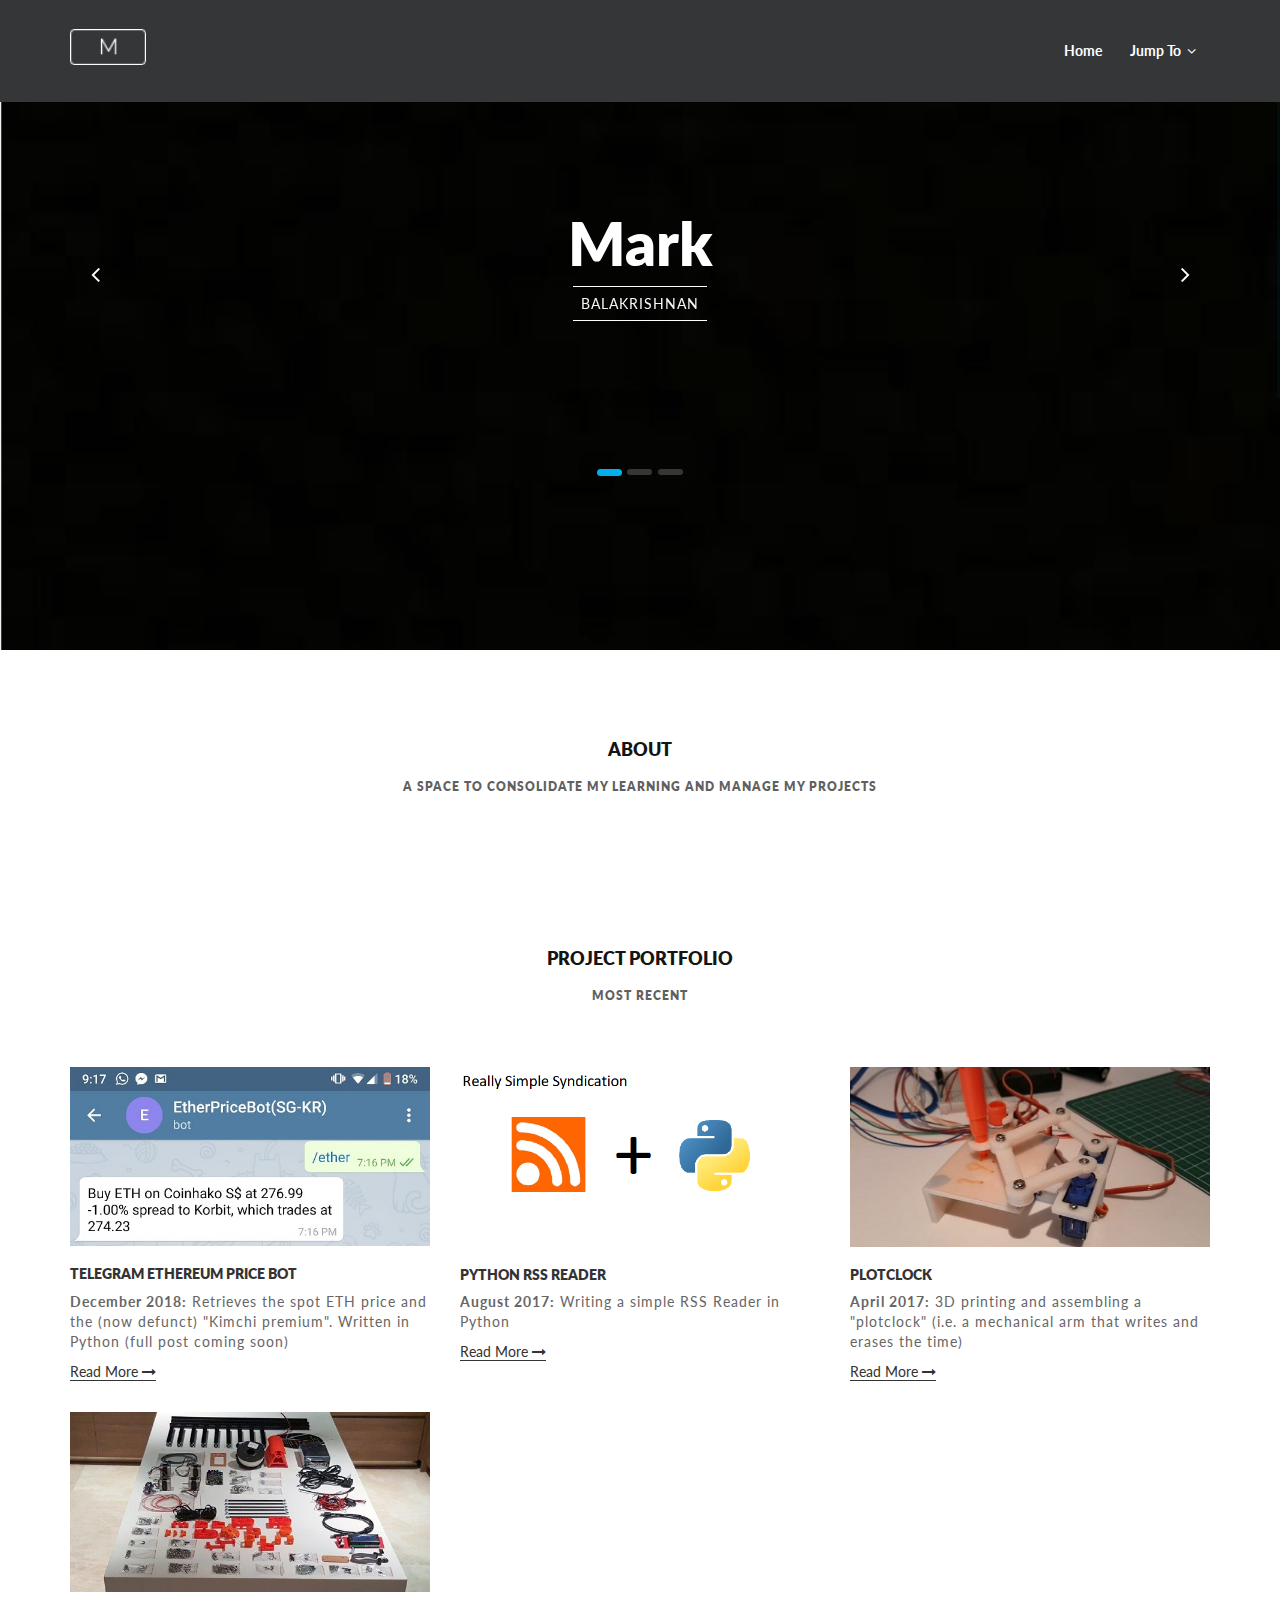
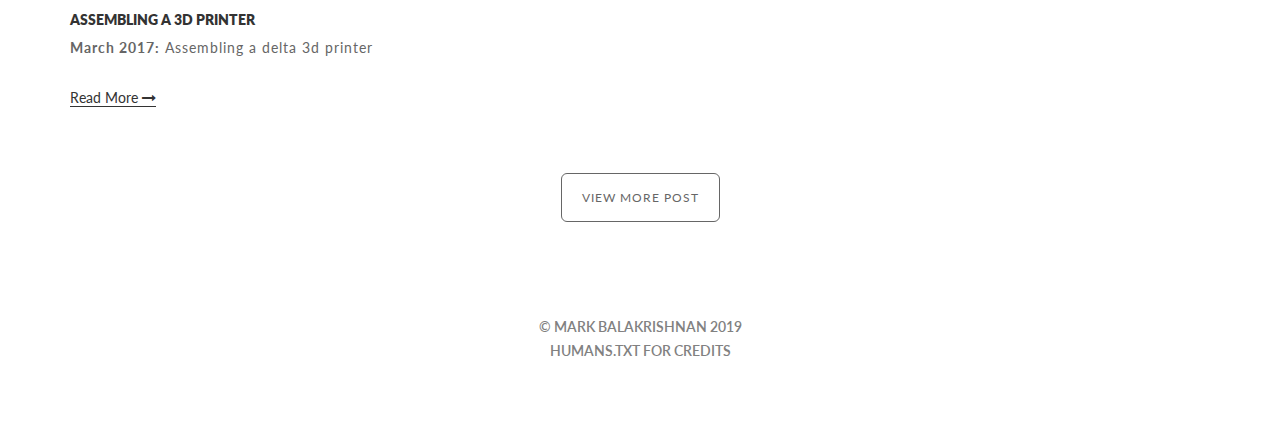
==== index.html @ 688f65ba "added alt text for some images" ====
<!doctype html>
<html class="no-js" lang="">
    <head>
        <meta charset="utf-8">
        <meta http-equiv="x-ua-compatible" content="ie=edge">
        <title>Mark Balakrishnan</title>
        <meta name="description" content="Mark Balakrishnan's website">
        <meta name="viewport" content="width=device-width, initial-scale=1">

        <link rel="apple-touch-icon" href="apple-touch-icon.png">
	<!--[if lt IE 9]> <script src="js/html5shiv.js"></script>
	<script src="js/respond.min.js"></script> <![endif]-->
        <!-- Place favicon.ico in the root directory -->
		<link href='https://fonts.googleapis.com/css?family=Lato:400,300,700' rel='stylesheet' type='text/css'>
        <link rel="stylesheet" href="css/normalize.css">
        <link rel="stylesheet" href="css/main.css">
        <link rel="stylesheet" href="css/bootstrap.min.css">
        <link rel="stylesheet" href="css/font-awesome.min.css">
        <link rel="stylesheet" href="css/owl.carousel.css">
        <link rel="stylesheet" href="css/responsive.css">
        <link rel="stylesheet" href="css/style.css">
        <script>
          (function(i,s,o,g,r,a,m){i['GoogleAnalyticsObject']=r;i[r]=i[r]||function(){
          (i[r].q=i[r].q||[]).push(arguments)},i[r].l=1*new Date();a=s.createElement(o),
          m=s.getElementsByTagName(o)[0];a.async=1;a.src=g;m.parentNode.insertBefore(a,m)
          })(window,document,'script','https://www.google-analytics.com/analytics.js','ga');

          ga('create', 'UA-31014762-1', 'auto');
          ga('send', 'pageview');

        </script>
    </head>
<body >
		 <!-- start preloader -->
        <div id="loader-wrapper">
            <div class="logo"></div>
            <div id="loader">
            </div>
        </div>
        <!-- end preloader -->
        <!--[if lt IE 8]>
            <p class="browserupgrade">You are using an <strong>outdated</strong> browser. Please <a href="http://browsehappy.com/">upgrade your browser</a> to improve your experience.</p>
        <![endif]-->


<!-- Start Header Section -->
<header class="main_menu_sec navbar navbar-default navbar-fixed-top">
	<div class="container">
		<div class="row">
			<div class="col-lg-3 col-md-3 col-sm-12">
				<div class="lft_hd">
					<a href="index.html"><img src="img/logo.png" alt=""/></a>
				</div>
			</div>
			<div class="col-lg-9 col-md-9 col-sm-12">
				<div class="rgt_hd">
					<div class="main_menu">
						<nav id="nav_menu">
							<button aria-controls="navbar" aria-expanded="false" data-target="#navbar" data-toggle="collapse" class="navbar-toggle collapsed" type="button">
							<span class="icon-bar"></span>
							<span class="icon-bar"></span>
							<span class="icon-bar"></span>
							</button>
						<div id="navbar">
							<ul>
								<li><a class="page-scroll" href="index.html">Home</a></li>
							<li><a href="#">Jump To<i class="fa fa-angle-down"></i></a>
								<ul>
									<li><a class="page-scroll" href="#abt_sec">About</a></li>
									<li><a class="page-scroll" href="#lts_sec">Recent Posts</a></li>
								<!--	<li><a class="page-scroll" href="#protfolio_sec">Project Portfolio</a></li> -->
								</ul>
							</li>
							<!--<li><a href="blog.html">Blog</a></li> -->
							</ul>
						</div>
						</nav>
					</div>

				</div>
			</div>
		</div>
	</div>
</header>
<!-- End Header Section -->

<!-- start slider Section -->
<section id="slider_sec">
	<div class="container">
		<div class="row">
			<div class="slider">
					<div id="carousel-example-generic" class="carousel slide" data-ride="carousel">
				  <!-- Indicators -->
				  <ol class="carousel-indicators">
					<li data-target="#carousel-example-generic" data-slide-to="0" class="active"></li>
					<li data-target="#carousel-example-generic" data-slide-to="1"></li>
					<li data-target="#carousel-example-generic" data-slide-to="2"></li>
				  </ol>

				  <!-- Wrapper for slides -->
				  <div class="carousel-inner" role="listbox">
					<div class="item active">
						<div class="wrap_caption">
						  <div class="caption_carousel">
							<h1>Mark</h1>
							<p>BALAKRISHNAN</p>
						  </div>
						</div>
					</div>
					<div class="item">
						<div class="wrap_caption">
						  <div class="caption_carousel">
							<h1>Mark</h1>
							<p>BALAKRISHNAN</p>
						  </div>
						</div>
					</div>
					<div class="item ">
						<div class="wrap_caption">
						  <div class="caption_carousel">
							<h1>Mark</h1>
							<p>Balakrishnan</p>
						  </div>
						</div>
					</div>
				  </div>

				  <!-- Controls -->
				  <a class="left left_crousel_btn" href="#carousel-example-generic" role="button" data-slide="prev">
					<i class="fa fa-angle-left"></i>
					<span class="sr-only">Previous</span>
				  </a>
				  <a class="right right_crousel_btn" href="#carousel-example-generic" role="button" data-slide="next">
					<i class="fa fa-angle-right"></i>
					<span class="sr-only">Next</span>
				  </a>
				</div>
			</div>
		</div>
	</div>
</section>
<!-- End slider Section -->

<!-- start about Section -->
<section id="abt_sec">
	<div class="container">
		<div class="row">
			<div class="col-lg-12 col-md-12 col-sm-12 col-xs12 ">
				<div class="title_sec">
					<h1>ABOUT</h1>
					<h2>A space to consolidate my learning and manage my projects</h2>
				</div>
			</div>
			<div class="col-lg-12 col-md-12 col-sm-12 col-xs12 ">
				<div class="abt">
					<!--<p>[about paragraph]</p>-->
				</div>
			</div>
		</div>
	</div>
</section>
<!-- End About Section -->


<!-- start portfolio Section -->
<!--
<section id="protfolio_sec">
	<div class="container">
		<div class="row">
			<div class="col-lg-12 col-md-12 col-sm-12 col-xs12 ">
				<div class="title_sec">
					<h1>PROJECT PORTFOLIO</h1>
					<h2>ONGOING AND COMPLETED PROJECTS</h2>
				</div>
			</div>
			<div class="col-lg-12">
				<div class="portfolio-filter text-uppercase text-center">
				<ul class="filter">
				<li class="active" data-filter="*">All</li>
				<li data-filter=".rpi">Raspberry Pi</li>
				<li data-filter=".3d-printing">3D Printing</li>
				<li data-filter=".arduino">Arduino</li>
				<li data-filter=".programming">Programming</li>
				</ul>
				</div>

				<div class="all-portfolios">
					<div class="col-sm-12  col-lg-12 col-md-12 col-xs-12 ">
					<div class="single-portfolio 3d-printing">
					<img class="img-responsive" src="img/20161102_194503.jpg" alt="">
					</div>
					</div>
          <div class="col-sm-12  col-lg-12 col-md-12 col-xs-12 ">
					<div class="single-portfolio 3d-printing">
					<img class="img-responsive" src="img/20161104_193258.jpg" alt="">
					</div>
					</div>
          <div class="col-sm-12  col-lg-12 col-md-12 col-xs-12 ">
					<div class="single-portfolio 3d-printing">
					<img class="img-responsive" src="img/20161104_031029.jpg" alt="">
					</div>
					</div>
				</div>
			</div>
				<div class="post_btn">
					<div class="hover_effect_btn" id="hover_effect_btn">
						<a href="#hover_effect_btn" data-hover="view more post"><span>view more posts</span></a>
					</div>
				</div>
			</div>
		</div>
</section>

<!-- End Portfolio Section -->

<!-- start our team Section -->
<!--
<section id="tm_sec">
	<div class="container">
		<div class="row">
			<div class="col-lg-12 col-md-12 col-sm-12 col-xs12 ">
				<div class="title_sec">
					<h1>Our Team</h1>
					<h2>WE ARE A [  ] FROM [  ]</h2>
				</div>
			</div>
			<div class="col-lg-12 col-md-12 col-sm-12 col-xs12">
				<div class="all_team">
					<div class="sngl_team">
						<img src="img/3D Printer Before Assembly.jpg" alt=""/>
						<h3> Jamie Catllahan <span>Designer</span></h3>
						<p>Lorem ipsum dolor sit amet, consecttur adipisicing elit. Laudant</p>
					</div>
					<div class="sngl_team">
						<img src="http://wedesignthemes.com/themes/dt-mountcool/wp-content/uploads/2015/10/img-2.png" alt=""/>
						<h3>Lisa Kudrow <span> Manager </span></h3>
						<p>Lorem ipsum dolor sit amet, consecttur adipisicing elit. Laudant</p>
					</div>
					<div class="sngl_team">
						<img src="http://wedesignthemes.com/themes/dt-mountcool/wp-content/uploads/2015/10/img-3.png" alt=""/>
          </div>
        </div>
      </div>
    </div>
  </div>
</section>

<!-- start Latest post Section -->
<section id="lts_sec">
	<div class="container">
		<div class="row">
			<div class="col-lg-12 col-md-12 col-sm-12 col-xs12 ">
				<div class="title_sec">
					<h1>PROJECT PORTFOLIO</h1>
					<h2>Most recent</h2>
				</div>
			</div>
      <div class="col-lg-4 col-md-4 col-sm-12">
        <div class="lts_pst">
          <p>&emsp;</p>
          <img src="img/Ethereum Telegram BOT.jpg" alt="Ethereum Telegram BOT example chat"/>
          <h2>TELEGRAM ETHEREUM PRICE BOT</h2>
          <p><b>December 2018:</b> Retrieves the spot ETH price and the (now defunct) "Kimchi premium". Written in Python (full post coming soon)</p>
          <a href="">Read more <i class="fa fa-long-arrow-right"></i></a>
        </div>
      </div>
      <div class="col-lg-4 col-md-4 col-sm-12">
				<div class="lts_pst">
					<p>&emsp;</p>
          <img src="img/RSS.PNG" alt=""/>
					<h2>Python RSS Reader</h2>
					<p><b>August 2017:</b> Writing a simple RSS Reader in Python &emsp;&emsp;&emsp;&emsp;&emsp;&emsp;&emsp;&emsp;</p>
					<a href="RSS-reader.html">Read more <i class="fa fa-long-arrow-right"></i></a>
				</div>
			</div>
      <div class="col-lg-4 col-md-4 col-sm-12">
				<div class="lts_pst">
          <p>&emsp;</p>
          <img src="img/Plot Clock Assembled.JPG" alt="Assembled plot clock"/>
					<h2>Plotclock</h2>
					<p><b>April 2017:</b> 3D printing and assembling a "plotclock" (i.e. a mechanical arm that writes and erases the time)</p>
					<a href="plotclock.html">Read more <i class="fa fa-long-arrow-right"></i></a>
				</div>
			</div>
			<div class="col-lg-4 col-md-4 col-sm-12">
				<div class="lts_pst">
          <p>&emsp;</p>
          <img src="img/3D Printer Before Assembly.jpg" alt="3D printer prior to assembly"/>
					<h2>Assembling a 3D Printer</h2>
					<p><b>March 2017:</b> Assembling a delta 3d printer &emsp;&emsp;&emsp;&emsp;&emsp;&emsp;&emsp;&emsp;&emsp;&emsp;</p>
          <a href="assembling-a-3d-printer.html">Read more <i class="fa fa-long-arrow-right"></i></a>
				</div>
			</div>

			<div class="post_btn">
				<div class="hover_effect_btn" id="hover_effect_btn">
					<a href="#hover_effect_btn" data-hover="view more post"><span>view more post</span></a>
				</div>
			</div>

		</div>
	</div>
</section>

<!-- End Latest post Section -->

<!-- start contact us Section -->
<!--
<section id="ctn_sec">
	<div class="container">
		<div class="row">
			<div class="col-lg-12 col-md-12 col-sm-12 col-xs12 ">
				<div class="title_sec">
					<h1>Contact Info</h1>
					<h2>WE’RE WOAKS ASJKN OKMA</h2>
				</div>
			</div>
			<div class="col-sm-6">
				<div id="cnt_form">
					<form id="contact-form" class="contact" name="contact-form" method="post" action="send-mail.php">
						<div class="form-group">
						<input type="text" name="name" class="form-control name-field" required="required" placeholder="Your Name">
						</div>
						<div class="form-group">
							<input type="email" name="email" class="form-control mail-field" required="required" placeholder="Your Email">
						</div>
						<div class="form-group">
							<textarea name="message" id="message" required="required" class="form-control" rows="8" placeholder="Message"></textarea>
						</div>
						<div class="form-group">
							<button type="submit" class="btn btn-primary">Send</button>
						</div>
					</form>
				</div>
			</div>
			<div class="col-lg-6 col-md-6 col-sm-6">
				<div class="cnt_info">
					<ul>
						<li><i class="fa fa-facebook"></i><p> Street, Melbourne Victoria 3000 Australasia</p></li>
						<li><i class="fa fa-envelope"></i><p>contact@info.com</p></li>
						<li><i class="fa fa-phone"></i><p>+0987654321 (+012345678)</p></li>
					</ul>
				</div>
			</div>
		</div>
	</div>
</section>
-->
<!-- End contact us  Section -->

<!-- start footer Section -->
<footer id="ft_sec">
	<div class="container">
		<div class="row">
			<div class="col-lg-12">
				<div class="ft">
					<ul>
						<!--<li><a href=""><i class="fa fa-facebook"></i></a></li>
						<li><a href=""><i class="fa fa-twitter"></i></a></li>
						<li><a href=""><i class="fa fa-dribbble"></i></a></li>
						<li><a href=""><i class="fa fa-rss"></i></a></li>
						<li><a href=""><i class="fa fa-flickr"></i></a></li>
						<li><a href=""><i class="fa fa-pinterest"></i></a></li>
						<li><a href=""><i class="fa fa-linkedin"></i></a></li>
						<li><a href=""><i class="fa fa-skype"></i></a></li>
						<li><a href=""><i class="fa fa-google"></i></a></li>-->
					</ul>
				</div>
				<ul class="copy_right">
					<li>&copy; Mark Balakrishnan 2019</li>
          <li>humans.txt for credits</li>
				</ul>
			</div>
		</div>
	</div>
</footer>
<!-- End footer Section -->

<script type="text/javascript" src="http://code.jquery.com/jquery-1.9.1.min.js"></script>
        <script src="js/vendor/jquery-1.11.3.min.js"></script>

<script src="js/isotope.pkgd.min.js"></script>
<script src="js/bootstrap.min.js"></script>
<script src="js/jquery-ui.js"></script>
<script src="js/appear.js"></script>
<script src="js/jquery.counterup.min.js"></script>
<script src="js/waypoints.min.js"></script>
<script src="js/owl.carousel.min.js"></script>
<script src="js/showHide.js"></script>
<script src="js/jquery.nicescroll.min.js"></script>
<script src="js/jquery.easing.min.js"></script>
<script src="js/scrolling-nav.js"></script>
<script src="js/plugins.js"></script>
<!-- Google Map js -->
<!--
	<script src="https://maps.googleapis.com/maps/api/js"></script>
		<script>
			function initialize() {
			  var mapOptions = {
				zoom: 14,
				scrollwheel: false,
				center: new google.maps.LatLng(41.092586000000000000, -75.592688599999970000)
			  };
			  var map = new google.maps.Map(document.getElementById('googleMap'),
				  mapOptions);
			  var marker = new google.maps.Marker({
				position: map.getCenter(),
				animation:google.maps.Animation.BOUNCE,
				icon: 'img/map-marker.png',
				map: map
			  });
			}
			google.maps.event.addDomListener(window, 'load', initialize);
		</script>
-->
<script src="js/main.js"></script>
<script src="showHide.js" type="text/javascript"></script>
<script type="text/javascript">

$(document).ready(function(){


   $('.show_hide').showHide({
		speed: 1000,  // speed you want the toggle to happen
		easing: '',  // the animation effect you want. Remove this line if you dont want an effect and if you haven't included jQuery UI
		changeText: 1, // if you dont want the button text to change, set this to 0
		showText: 'View',// the button text to show when a div is closed
		hideText: 'Close' // the button text to show when a div is open

	});


});

</script>
<script>
    jQuery(document).ready(function( $ ) {
        $('.counter').counterUp({
            delay: 10,
            time: 1000
        });
    });
</script>

<script>

  //Hide Overflow of Body on DOM Ready //
$(document).ready(function(){
    $("body").css("overflow", "hidden");
});

// Show Overflow of Body when Everything has Loaded
$(window).load(function(){
    $("body").css("overflow", "visible");
    var nice=$('html').niceScroll({
	cursorborder:"5",
	cursorcolor:"#00AFF0",
	cursorwidth:"3px",
	boxzoom:true,
	autohidemode:true
	});

});
</script>



    </body>
</html>
---- css/main.css ----
/*! HTML5 Boilerplate v5.2.0 | MIT License | https://html5boilerplate.com/ */

/*
 * What follows is the result of much research on cross-browser styling.
 * Credit left inline and big thanks to Nicolas Gallagher, Jonathan Neal,
 * Kroc Camen, and the H5BP dev community and team.
 */

/* ==========================================================================
   Base styles: opinionated defaults
   ========================================================================== */

html {
    color: #222;
    font-size: 1em;
    line-height: 1.4;
}

/*
 * Remove text-shadow in selection highlight:
 * https://twitter.com/miketaylr/status/12228805301
 *
 * These selection rule sets have to be separate.
 * Customize the background color to match your design.
 */

::-moz-selection {
    background: #b3d4fc;
    text-shadow: none;
}

::selection {
    background: #b3d4fc;
    text-shadow: none;
}

/*
 * A better looking default horizontal rule
 */

hr {
    display: block;
    height: 1px;
    border: 0;
    border-top: 1px solid #ccc;
    margin: 1em 0;
    padding: 0;
}

/*
 * Remove the gap between audio, canvas, iframes,
 * images, videos and the bottom of their containers:
 * https://github.com/h5bp/html5-boilerplate/issues/440
 */

audio,
canvas,
iframe,
img,
svg,
video {
    vertical-align: middle;
}

/*
 * Remove default fieldset styles.
 */

fieldset {
    border: 0;
    margin: 0;
    padding: 0;
}

/*
 * Allow only vertical resizing of textareas.
 */

textarea {
    resize: vertical;
}

/* ==========================================================================
   Browser Upgrade Prompt
   ========================================================================== */

.browserupgrade {
    margin: 0.2em 0;
    background: #ccc;
    color: #000;
    padding: 0.2em 0;
}

/* ==========================================================================
   Author's custom styles
   ========================================================================== */

















/* ==========================================================================
   Helper classes
   ========================================================================== */

/*
 * Hide visually and from screen readers:
 */

.hidden {
    display: none !important;
}

/*
 * Hide only visually, but have it available for screen readers:
 * http://snook.ca/archives/html_and_css/hiding-content-for-accessibility
 */

.visuallyhidden {
    border: 0;
    clip: rect(0 0 0 0);
    height: 1px;
    margin: -1px;
    overflow: hidden;
    padding: 0;
    position: absolute;
    width: 1px;
}

/*
 * Extends the .visuallyhidden class to allow the element
 * to be focusable when navigated to via the keyboard:
 * https://www.drupal.org/node/897638
 */

.visuallyhidden.focusable:active,
.visuallyhidden.focusable:focus {
    clip: auto;
    height: auto;
    margin: 0;
    overflow: visible;
    position: static;
    width: auto;
}

/*
 * Hide visually and from screen readers, but maintain layout
 */

.invisible {
    visibility: hidden;
}

/*
 * Clearfix: contain floats
 *
 * For modern browsers
 * 1. The space content is one way to avoid an Opera bug when the
 *    `contenteditable` attribute is included anywhere else in the document.
 *    Otherwise it causes space to appear at the top and bottom of elements
 *    that receive the `clearfix` class.
 * 2. The use of `table` rather than `block` is only necessary if using
 *    `:before` to contain the top-margins of child elements.
 */

.clearfix:before,
.clearfix:after {
    content: " "; /* 1 */
    display: table; /* 2 */
}

.clearfix:after {
    clear: both;
}

/* ==========================================================================
   EXAMPLE Media Queries for Responsive Design.
   These examples override the primary ('mobile first') styles.
   Modify as content requires.
   ========================================================================== */

@media only screen and (min-width: 35em) {
    /* Style adjustments for viewports that meet the condition */
}

@media print,
       (-webkit-min-device-pixel-ratio: 1.25),
       (min-resolution: 1.25dppx),
       (min-resolution: 120dpi) {
    /* Style adjustments for high resolution devices */
}

/* ==========================================================================
   Print styles.
   Inlined to avoid the additional HTTP request:
   http://www.phpied.com/delay-loading-your-print-css/
   ========================================================================== */

@media print {
    *,
    *:before,
    *:after {
        background: transparent !important;
        color: #000 !important; /* Black prints faster:
                                   http://www.sanbeiji.com/archives/953 */
        box-shadow: none !important;
        text-shadow: none !important;
    }

    a,
    a:visited {
        text-decoration: underline;
    }

    a[href]:after {
        content: " (" attr(href) ")";
    }

    abbr[title]:after {
        content: " (" attr(title) ")";
    }

    /*
     * Don't show links that are fragment identifiers,
     * or use the `javascript:` pseudo protocol
     */

    a[href^="#"]:after,
    a[href^="javascript:"]:after {
        content: "";
    }

    pre,
    blockquote {
        border: 1px solid #999;
        page-break-inside: avoid;
    }

    /*
     * Printing Tables:
     * http://css-discuss.incutio.com/wiki/Printing_Tables
     */

    thead {
        display: table-header-group;
    }

    tr,
    img {
        page-break-inside: avoid;
    }

    img {
        max-width: 100% !important;
    }

    p,
    h2,
    h3 {
        orphans: 3;
        widows: 3;
    }

    h2,
    h3 {
        page-break-after: avoid;
    }
}
---- css/responsive.css ----
@media (min-width:1200px) {
.left_crousel_btn {
left : 30px;
}
.right_crousel_btn {
right : 30px;
}
}
@media (min-width:992px) and (max-width:1169px) {
.container {
width : 970px;
}
.lts_pst img {
width : 100%;
}
#InputName {
width : 205px;
}
#InputEmail {
width : 205px;
}
.title_sec {
width : 750px;
}
.abt {
width : 820px;
}
#protfolio_sec .single-portfolio {
margin-left : 10px;
}
.left_crousel_btn {
left : 30px;
}
.right_crousel_btn {
right : 30px;
}
}
@media (min-width:768px) and (max-width:991px) {
.container {
width : 750px;
}
.lts_pst img {
width : 100%;
}
.title_sec {
width : 100%;
}
.abt {
width : 100%;
}
.sngl_pricing {
margin-bottom : 40px;
}
.service {
margin-bottom : 20px;
}
#protfolio_sec .single-portfolio {
margin-left : 240px;
}
.lts_pst {
margin-bottom : 40px;
}
.left_crousel_btn {
left : 30px;
}
.right_crousel_btn {
right : 30px;
}
.widget {
float : left;
}
}
@media (max-width:767px) {
.container {
width : 300px;
}
.title_sec {
width : 100%;
}
.abt {
width : 100%;
}
.sngl_pricing {
margin-bottom : 40px;
}
.service {
margin-bottom : 20px;
}
#protfolio_sec ul.filter {
padding-left : 25px;
}
.main_menu_sec {
padding-bottom : 18px;
}
.lft_hd img {
margin-top : 9px;
}
.sngl_tstm p {
width : 260px;
}
.lts_pst > img {
width : 100%;
}
.right_crousel_btn {
right : 0;
}
.left_crousel_btn {
left : 0;
}
.author_info > img {
width : 100%;
margin-bottom : 20px;
}
}
@media only screen and (min-width:320px) and (max-width:479px)
---- css/style.css ----
body {
font-family : 'Lato', sans-serif;
background : #fff;
}
body p {
color : #666666;
font-family : "Lato", sans-serif;
font-size : 14px;
letter-spacing : 1px;
}
body h1, h2, h3, h4, h5, h6 {
color : #141414;
font-family : "Lato", sans-serif;
font-size : 18px;
text-transform : capitalize;
font-weight : 800;
text-transform : uppercase;
}
a:hover {
text-decoration : none;
}
.navbar {
padding : 10px 0;
transition : background 0.5s ease-in-out, padding 0.5s ease-in-out;
}
.top-nav-collapse {
padding : 0;
}
#loader-wrapper .logo {
left : 48.7%;
position : absolute;
top : 48%;
}
#loader-wrapper .logo a {
font-weight : 700;
color : #3498DB;
font-size : 12px;
}
.logo span {
color : #f85654;
}
#loader-wrapper {
position : fixed;
top : 0;
left : 0;
width : 100%;
height : 100%;
z-index : 999999;
background : #fff;
}
#loader {
display : block;
position : relative;
left : 50%;
top : 50%;
width : 150px;
height : 150px;
margin : -75px 0 0 -75px;
border-radius : 50%;
border : transparent solid 3px;
border-top-color : #3498db;
animation : spin 2s linear infinite;
}
#loader:before {
content : "";
position : absolute;
top : 5px;
left : 5px;
right : 5px;
bottom : 5px;
border-radius : 50%;
border : transparent solid 3px;
border-top-color : #444;
animation : spin 3s linear infinite;
}
#loader:after {
content : "";
position : absolute;
top : 15px;
left : 15px;
right : 15px;
bottom : 15px;
border-radius : 50%;
border : transparent solid 3px;
border-top-color : #1487b2;
animation : spin 1.5s linear infinite;
}
@keyframes spin {
0% {
transform : rotate(0deg);
}
100% {
transform : rotate(360deg);
}
}
#nav_menu ul {
float : right;
list-style : none outside none;
margin : 0;
padding : 0;
position : relative;
}
#nav_menu ul a {
color : #ffffff;
display : block;
font-family : lato;
font-size : 14px;
font-weight : bold;
line-height : 32px;
padding : 25px 14px;
text-decoration : none;
text-transform : capitalize;
transition : all 0.4s 0s ease;
}
#nav_menu ul li {
float : left;
padding : 0;
position : relative;
}
#nav_menu ul li a:hover {
transition : all 0.4s 0s ease;
background : #0078BF;
}
#nav_menu ul ul {
background : none 0 0 repeat scroll #0078bf;
display : none;
left : 0;
padding : 0;
position : absolute;
top : 100%;
z-index : 9999;
padding : 10px;
}
#nav_menu ul ul li {
float : none;
width : 200px;
}
#nav_menu ul ul a {
line-height : 120%;
padding : 10px 29px;
}
#nav_menu ul ul li a:hover {
transition : all 0.4s 0s ease;
background : #333333;
}
#nav_menu ul ul ul {
top : 0;
left : 100%;
}
#nav_menu ul li:hover > ul {
display : block;
}
#nav_menu ul li a i {
margin-left : 6px;
}
#src_sec {
background-image : url("../img/slide_img.JPG");
background-position : center center;
background-size : cover;
min-height : 500px;
}
#abt_sec {
padding : 70px 0;
}
.happy_use {
float : right;
font-family : open sans;
line-height : 6px;
text-align : center;
margin-top : 10px;
}
.happy_use > h2 {
color : #2c3e50;
font-size : 17px;
font-weight : 600;
margin : 0;
}
.happy_use > p {
font-size : 16px;
margin : 0;
}
.lft_hd img {
float : left;
margin-right : 30px;
margin-top : 19px;
width : 76px;
}
#pricing_sec {
padding : 70px 0;
}
.title_sec {
margin : 0 auto;
padding : 0 0 25px 0;
text-align : center;
}
.title_sec h2 {
color : #606060;
font-size : 12px;
text-transform : uppercase;
letter-spacing : 1px;
}
.abt {
margin : 0 auto;
text-align : center;
}
#skill_sec {
padding-top : 30px;
}
.skills-wrap .container {
padding : 70px 0;
}
.progress {
height : 35px;
line-height : 35px;
margin-bottom : 45px;
background : #F0F0F0;
border-radius : 0;
box-shadow : none;
list-style : none;
}
.progress-bar {
font-weight : 600;
line-height : 35px;
padding-left : 20px;
text-align : left;
}
.progress-bar1 .progress-bar {
background : #00AFF0;
}
#lts_sec {
padding-top : 30px;
}
.all_brouse_btn {
border : #666666 solid 1px;
color : #666666;
font-size : 12px;
text-transform : uppercase;
padding : 15px 20px;
text-align : center;
background : #fff;
}
.post_btn {
width : 100%;
display : inline-block;
margin : 0 auto;
text-align : center;
padding-top : 65px;
}
.post_btn a {
position : relative;
display : inline-block;
margin : 15px 25px;
outline : none;
color : #fff;
text-decoration : none;
text-transform : uppercase;
letter-spacing : 1px;
font-weight : 400;
text-shadow : 0 0 1px rgba(255, 255, 255, 0.3);
font-size : 1.35em;
}
.hover_effect_btn {
position : relative;
z-index : 1;
}
.hover_effect_btn a {
overflow : hidden;
margin : 0 15px;
}
.hover_effect_btn a span {
font-size : 12px;
font-family : lato;
background : none 0 0 repeat scroll #fff;
border : #666666 solid 1px;
border-radius : 6px;
color : #666666;
display : block;
padding : 15px 20px;
transition : transform 0.3s;
}
.hover_effect_btn a::before {
background : none 0 0 repeat scroll #00AFF0;
color : #fff;
height : 100%;
left : 0;
padding : 15px 20px;
position : absolute;
top : 0;
transition : transform 0.3s 0s ease;
width : 100%;
z-index : -1;
font-size : 12px;
font-family : lato;
border : #666666 solid 1px;
border-radius : 6px;
}
.hover_effect_btn a:hover span, .hover_effect_btn a:focus span {
transform : translateX(100%);
}
.hover_effect_btn a:hover::before, .hover_effect_btn a:focus::before {
transform : translateX(0%);
}
#protfolio_sec ul.filter {
color : #2e2e2e;
}
#protfolio_sec ul.filter li {
color : #666666;
cursor : pointer;
display : inline-block;
font-family : lato;
font-size : 14px;
margin-right : 5px;
padding : 15px 35px;
position : relative;
}
#protfolio_sec ul.filter li:hover {
color : #36BFF3;
}
#protfolio_sec ul.filter li.active {
border-bottom : 1px solid #00AFF0;
}
#protfolio_sec .all-portfolios {
margin-top : 20px;
margin-left : -10px;
}
#protfolio_sec .single-portfolio {
float : left;
margin-bottom : 10px;
width : 277px;
}
#protfolio_sec .single-portfolio:hover .img_hoverlay {
display : block;
}
#message {
height : 90px;
}
.wrap_caption {
padding : 190px 0;
}
.slider {
display : block;
text-align : center;
vertical-align : middle;
width : 100%;
}
#slider_sec {
background-image : url("../img/slider.JPG");
background-position : center center;
background-repeat : no-repeat;
background-size : 100% 100%;
height : 650px;
width : 100%;
}
.left_crousel_btn, .right_crousel_btn {
color : #fff;
height : 20px;
position : absolute;
text-align : center;
top : 50%;
width : 20px;
font-size : 25px;
font-weight : normal;
}
.caption_carousel h1 {
font-family : lato;
font-size : 60px;
text-transform : capitalize;
color : #fff;
}
.caption_carousel p {
font-family : lato;
font-size : 14px;
color : #f6f6f6;
border-top : 1px solid #fff;
border-bottom : 1px solid #fff;
display : inline;
line-height : 35px;
padding : 8px;
}
.caption_carousel {
display : table-cell;
text-align : center;
vertical-align : middle;
height : 100%;
width : 100%;
margin : 0 auto;
display : block;
}
.carousel-indicators li {
background-color : #363636;
border : none medium;
border-radius : 5px;
cursor : pointer;
display : inline-block;
height : 6px;
text-indent : 0;
width : 25px;
}
.carousel-indicators .active {
width : 25px;
height : 7px;
background-color : #00AFF0;
}
#counting_sec {
background : none 0 0 repeat scroll #f0f0f0;
padding : 90px 0;
}
.counting_sl h2 {
color : #515050;
font-size : 48px;
}
.counting_sl h4 {
font-size : 18px;
color : #515050;
text-transform : uppercase;
font-weight : 300;
}
.counting_sl {
text-align : center;
}
.counting_sl i {
color : #515050;
float : left;
font-size : 35px;
margin-top : 10px;
}
#pr_sec {
padding : 70px 0;
}
.service {

transition: all 1s ease 0s;
-moz-transition: all 1s ease 0s;
-webkit-transition: all 1s ease 0s;border :1px solid #eeeeee;
cursor : pointer;
text-align : center;
padding : 61px 0;

}
.service:hover .service_hoverly {
display : block;
}
.service > h2 {
color : #515050;
font-size : 14px;
font-weight : 400;
text-transform : uppercase;
}
.service_hoverly h2 {
color : #515050;
font-size : 14px;
font-weight : 400;
text-transform : uppercase;
margin : 0;
padding-bottom : 30px;
}
.service i {
font-size : 50px;
color : #03B0F0;
position : relative;
}
.service_hoverly {

transition: all 1s ease 0s;
	-moz-transition: all 1s ease 0s;
	-webkit-transition: all 1s ease 0s;border :1px solid #03B0F0;
display : none;
padding : 25px 5px;
position : absolute;
top : 0;
background : #fff;
}
.service_hoverly i {
background : none 0 0 repeat scroll #fff;
font-size : 50px;
position : relative;
top : -50px;
}
#protfolio_sec {
background : none 0 0 repeat scroll #f0f0f0;
padding : 70px 0;
}
#tm_sec {
padding : 70px 0;
}
.sngl_team h3 {
font-size : 14px;
text-transform : uppercase;
color : #333333;
}
.sngl_team {
text-align : center;
width : 100%;
}
.owl-item .sngl_team img {
margin : 0 auto;
text-align : center;
width : 130px;
}
.sngl_team span {
color : #00aff0;
font-family : lato;
font-size : 13px;
margin-left : 10px;
text-transform : uppercase;
}
.all_team .owl-controls .owl-prev i {
color : #3399ff;
font-size : 30px;
position : absolute;
top : 46%;
left : 0;
}
.all_team .owl-controls .owl-next i {
position : absolute;
top : 46%;
font-size : 30px;
color : #3399FF;
right : 0%;
}
.all_team .owl-controls .owl-dot {
background-color : #363636;
border : none medium;
border-radius : 5px;
cursor : pointer;
display : inline-block;
height : 6px;
text-indent : 0;
width : 25px;
margin-right : 5px;
}
.all_team .owl-controls .owl-dot.active {
background-color : #03B0F0;
}
.all_team .owl-controls {
display : inline-block;
width : 100%;
text-align : center;
}
#tstm_sec {
background-image : url("../img/testimonial_bg.jpg");
background-position : center center;
background-repeat : no-repeat;
background-size : 100% 100%;
padding : 40px 0;
}
.all_tstm {
display : table;
width : 100%;
height : 100%;
}
.sngl_tstm {
display : table-cell;
height : 100%;
text-align : center;
vertical-align : middle;
}
.sngl_tstm i {
font-size : 25px;
color : #fff;
}
.sngl_tstm h3 {
color : #fff;
font-size : 24px;
letter-spacing : 1px;
text-transform : uppercase;
}
.sngl_tstm p {
color : #ffffff;
font-size : 16px;
line-height : 30px;
}
.sngl_tstm h6 {
font-size : 12px;
text-transform : uppercase;
color : #fff;
}
.clnt_tstm {
width : 780px;
margin : 0 auto;
}
#tstm_sec .owl-controls .owl-dot {
background-color : #fff;
border : none medium;
border-radius : 5px;
cursor : pointer;
display : inline-block;
height : 6px;
text-indent : 0;
width : 25px;
margin-right : 5px;
}
#tstm_sec .owl-controls .owl-dot.active {
background-color : #03B0F0;
}
#tstm_sec .owl-controls {
display : inline-block;
width : 100%;
text-align : center;
}
#tstm_sec .owl-controls .owl-nav {
display : none;
}
.lts_pst > img {
  width: 100%;
}
.lts_pst h2 {
color : #333333;
font-size : 14px;
text-transform : uppercase;
}
.lts_pst a {
border-bottom : 1px solid #333333;
color : #333333;
font-family : lato;
text-transform : capitalize;
}
.lts_pst a:hover {
border-bottom : 1px solid #00AFF0;
}
.sngl_pricing ul {
border : #ebebeb solid 5px;
margin : 0;
padding : 0;transition: all 1s ease 0s;
-moz-transition: all 1s ease 0s;
-webkit-transition: all 1s ease 0s
}
.sngl_pricing ul li {
color : #666666;
font-family : lato;
font-size : 14px;
list-style : none outside none;
text-transform : capitalize;
border-top : 1px solid #EBEBEB;
padding : 10px 0;
text-align : center;
}
.sngl_pricing ul li:first-child {
border-top : 0;
}
.sngl_pricing {
text-align : center;
border : #ebebeb solid 5px;
}
.sngl_pricing:hover {
border : #00AFF0 solid 5px;transition: all 1s ease 0s;
-moz-transition: all 1s ease 0s;
-webkit-transition: all 1s ease 0s
}
.sngl_pricing:hover.sngl_pricing h3 {
background : none 0 0 repeat scroll #00AFF0;transition: all 1s ease 0s;
-moz-transition: all 1s ease 0s;
-webkit-transition: all 1s ease 0s
}
.sngl_pricing > h2 {
color : #fff;
font-size : 18px;
margin : 0;
padding : 30px;
text-transform : uppercase;
}
.title_bg_1 {
background-image : url("../img/basic.jpg");
background-position : center center;
background-repeat : no-repeat;
background-size : 100% 100%;
}
.title_bg_2 {
background-image : url("../img/standar.jpg");
background-position : center center;
background-repeat : no-repeat;
background-size : 100% 100%;
}
.title_bg_3 {
background-image : url("../img/extended.jpg");
background-position : center center;
background-repeat : no-repeat;
background-size : 100% 100%;
}
.sngl_pricing > h3 {
background : none 0 0 repeat scroll #ebebeb;
color : #515050;
font-size : 48px;
margin : 0;
padding : 20px 0;
}
.currency {
font-size : 24px;
position : relative;
top : -18px;
}
.monuth {
font-size : 24px;
text-transform : none;
}
.btn.pricing_btn {
background : none 0 0 repeat scroll #00aff0;
border : #666666 solid 1px;
color : #fff;
text-transform : uppercase;
padding : 10px 30px;
}
.sngl_pricing ul {
margin : 0;
padding : 55px 0;
}
.sngl_pricing a {
margin-top : 30px;
}
#clt_sec {
background : #F0F0F0;
padding : 70px 0;
}
.owl-item .sngl_clt a {
text-align : left;
width : 100%;
display : inline-block;
margin-left : 40px;
}
.owl-item .sngl_clt img {
width : 100px;
}
#clt_sec .owl-controls .owl-nav {
display : none;
}
#ctn_sec {
padding : 70px 0;
}
#cnt_form .btn {
background : #353638;
padding : 10px 35px;
}
#cnt_form .form-control:focus {
border : #0080FF solid 1px;
}
.cnt_info ul {
margin : 0;
padding : 0;
border-left : 1px solid #C7C7C7;
padding-left : 30px;
}
.cnt_info ul li {
list-style : none outside none;
padding : 15px 0;
}
.cnt_info ul li i {
color : #818181;
float : left;
margin-top : 5px;
}
.cnt_info p {
padding-left : 30px;
}
.map_area {
margin-bottom : 93px;
}
.ft ul {
margin : 0;
padding : 0;
text-align : center;
}
.ft ul li {
list-style : none outside none;
padding-right : 10px;
display : inline;
}
.ft ul li a {
border : #818181 solid 1px;
border-radius : 50px;
display : inline-block;
margin : 0 auto;
padding : 7px 11px;
text-align : center;
}
.ft ul li a i {
color : #363636;
font-size : 15px;
transition: all 1s ease 0s;
-moz-transition: all 1s ease 0s;
-webkit-transition: all 1s ease 0s
}
.ft ul li a i:hover {
color : #00AFF0;transition: all 1s ease 0s;
-moz-transition: all 1s ease 0s;
-webkit-transition: all 1s ease 0s
}
.ft ul li .fa-facebook {
padding : 3px;
}
#ltd_map_sec {
background : none 0 0 repeat scroll #363636;
text-align : center;
}
.map > h1 {
color : #fff;
font-size : 20px;
font-weight : normal;
text-transform : uppercase;
}
#ft_sec {
padding : 70px 0;
}
.copy_right {
margin : 0;
padding : 0;
}
.copy_right li {
font-size : 14px;
font-weight : 600;
list-style : none outside none;
padding : 2px;
text-align : center;
color : #818181;
text-transform : uppercase;
}
.copy_right {
margin : 0;
padding : 0;
margin-top : 18px;
}
.map i {
font-size : 22px;
font-weight : bold;
color : #fff;
margin-left : 15px;
}
.show_hide {
color : #3399FF;
margin-left : 15px;
}
#blg_sec {
padding : 100px 0;
}
.main_menu_sec {
background : none 0 0 repeat scroll #353638;
border : none 0;
margin : 0;
}
.post_info i {
background : none 0 0 repeat scroll #00aff0;
color : #fff;
float : left;
font-size : 30px;
padding : 10px;
margin-right : 15px;
}
.post_info ul {
margin : 0;
padding : 0;
}
.post_info ul li {
list-style : none;
float : left;
}
.post_intro {
padding-top : 15px;
}
.post_intro h2 {
color : #333333;
font-size : 14px;
font-weight : bold;
text-transform : uppercase;
display : inline;
line-height : 30px;
}
.post_info ul li {
float : left;
list-style : none outside none;
color : #a3a7b2;
font-size : 12px;
text-transform : capitalize;
font-family : lato;
}
.post_content {
border-bottom : 1px solid #e3e3e3;
float : left;
line-height : 25px;
padding : 30px 0;
}
.post_content > a {
color : #666666;
font-family : lato;
font-size : 12px;
border-bottom : 1px solid #666666;
line-height : 40px;
padding : 8px 0;
}
.post_content > a:hover {
border-bottom : 1px solid #00AFF0;
}
#sr_bx {
border : #C4C4C4 solid 1px;
padding : 12px;
width : 100%;
}
.sidebar h2 {
color : #333333;
font-size : 14px;
text-transform : uppercase;
margin-top : 30px;
}
.title_br {
border-bottom : 2px solid #666666;
width : 50px;
}
.sidebar ul {
margin : 0;
padding : 0;
}
.sidebar ul li {
border-bottom : 1px solid #e2e2e2;
list-style : none outside none;
padding : 15px 0;
}
.sidebar ul li a {
color : #666666;
font-size : 14px;
text-transform : capitalize;transition: all 1s ease 0s;
-moz-transition: all 1s ease 0s;
-webkit-transition: all 1s ease 0s
}
.sidebar ul li a:hover{transition: all 1s ease 0s;
-moz-transition: all 1s ease 0s;
-webkit-transition: all 1s ease 0s;color:#00AFF0}
.flickr li {
border : 0 !important ;
}
.flickr li {
float : left;
padding-right : 6px;
width : 90px;
}
.tag > li {
border : none medium !important ;
float : left;
}
.tag li a {
border : #666666 solid 1px;
padding : 10px;
margin-right : 5px;
}
.sngl_blg > img {
width : 100%;
height : 100%;
}
.author_dec h3 {
margin : 0;
color : #333333;
font-size : 14px;
margin-bottom : 11px;
}
.author_info {
border-bottom : 1px solid #e3e3e3;
display : inline-block;
padding : 22px 0;
margin-bottom : 30px;
}
.author_info > img {
float : left;
margin-right : 35px;
}
.social_link {
margin : 0;
padding : 0;
float : right;
display : inline-flex;
}
.social_link li {
list-style : none;
}
.social_link li a i {
color : #363636;
float : left;
padding : 6px;
}
.form-control.single_cnt {
width : 355px !important ;
}
.single_cnt_m {
width : 731px !important ;
}
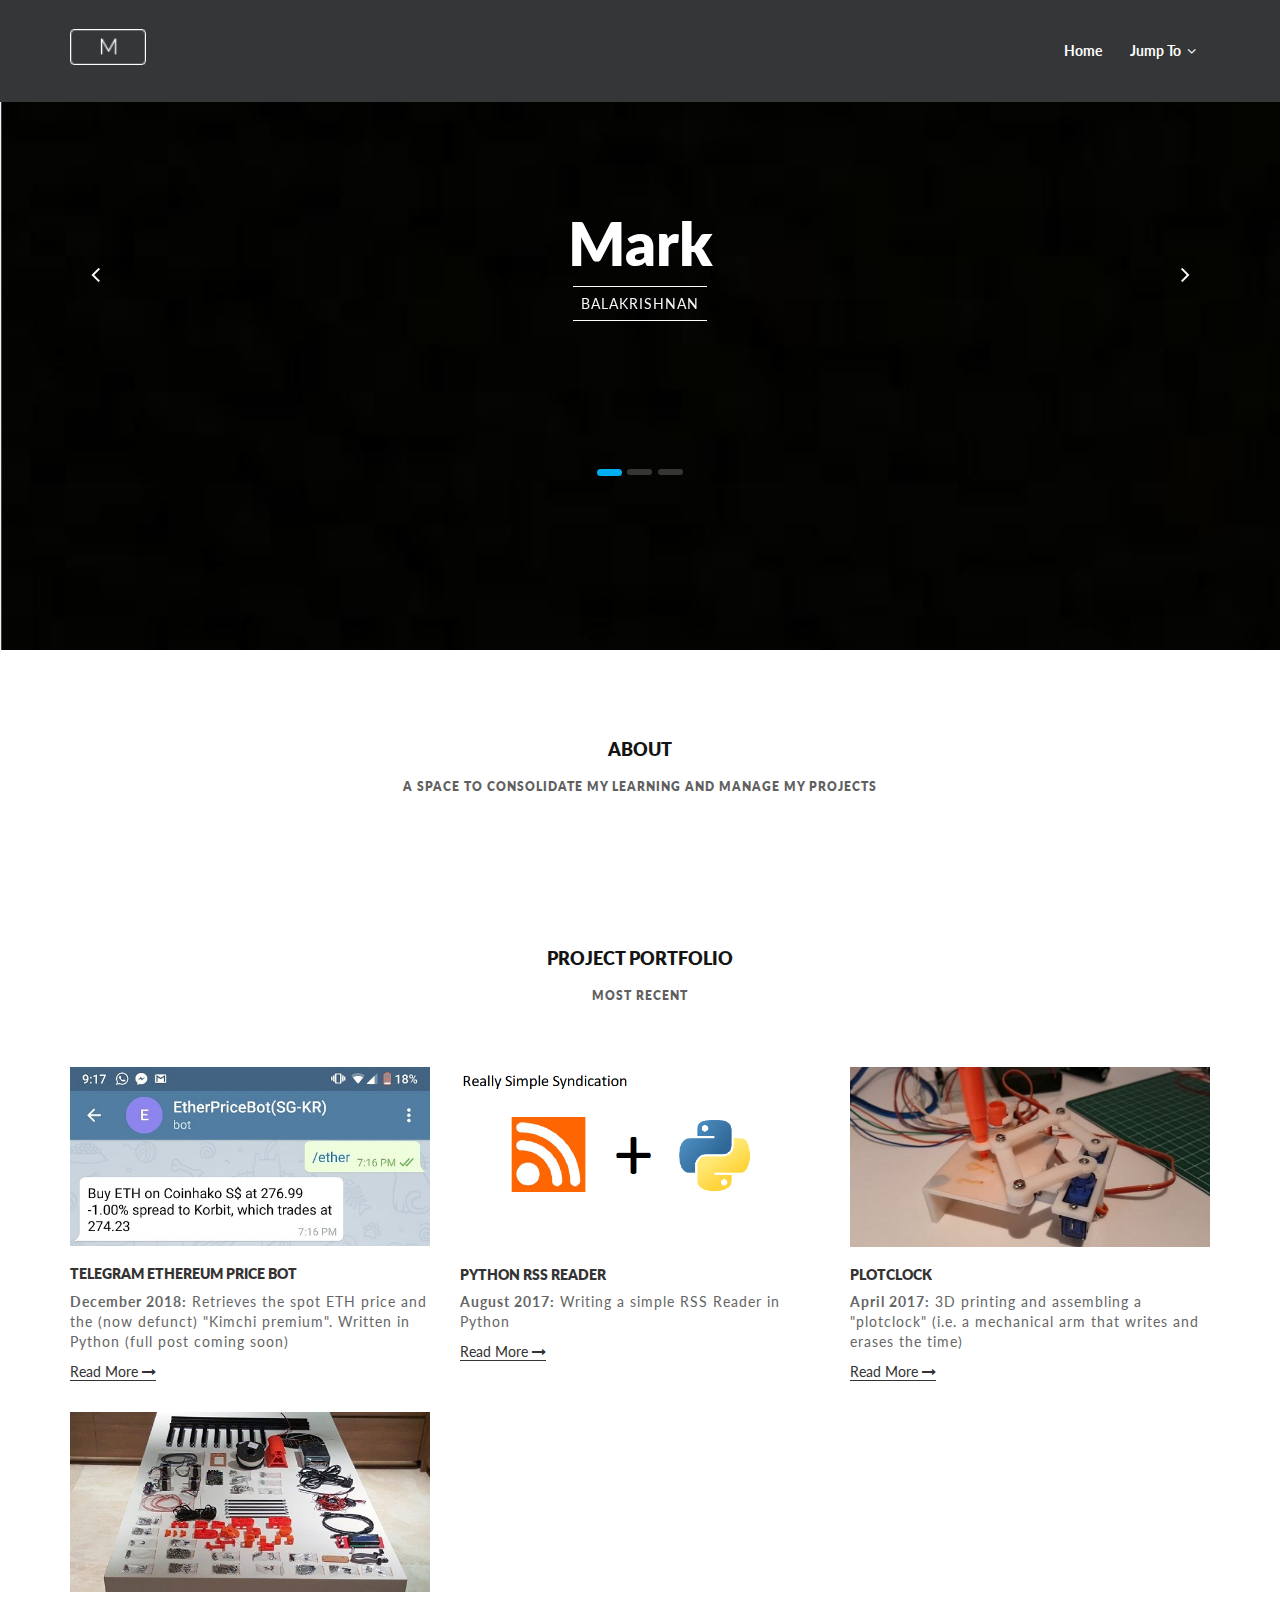
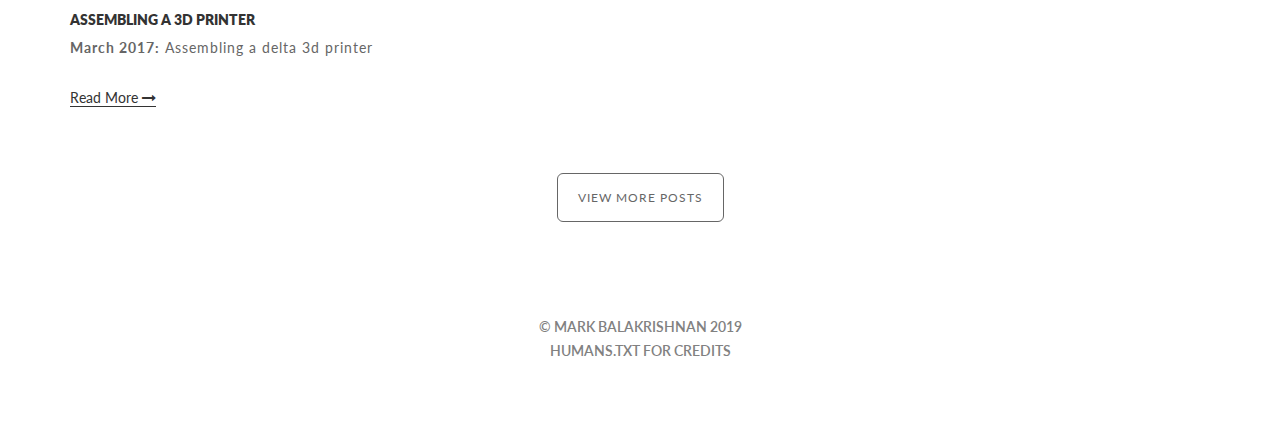
==== commit 76d752be: "fixed typo" ====
--- a/index.html
+++ b/index.html
@@ -294,7 +294,7 @@
 
 			<div class="post_btn">
 				<div class="hover_effect_btn" id="hover_effect_btn">
-					<a href="#hover_effect_btn" data-hover="view more post"><span>view more post</span></a>
+					<a href="#hover_effect_btn" data-hover="view more post"><span>view more posts</span></a>
 				</div>
 			</div>
 
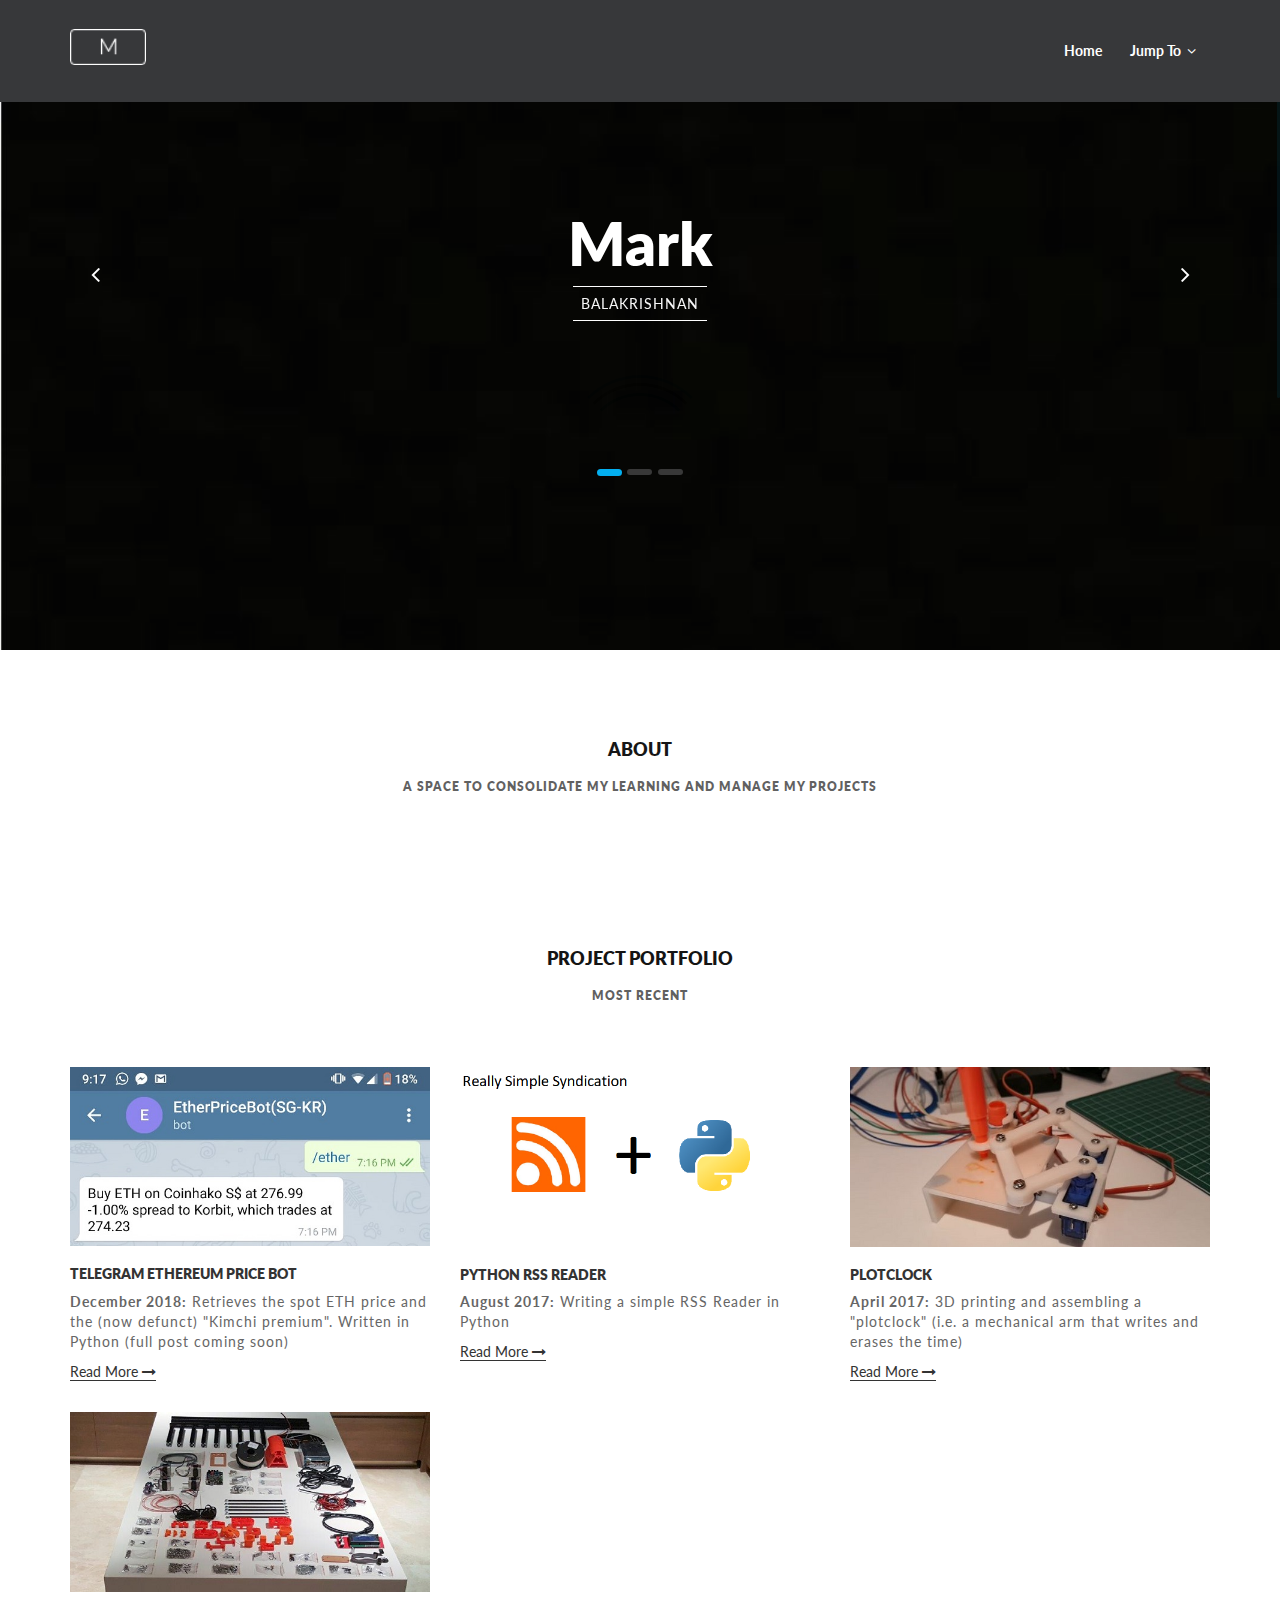
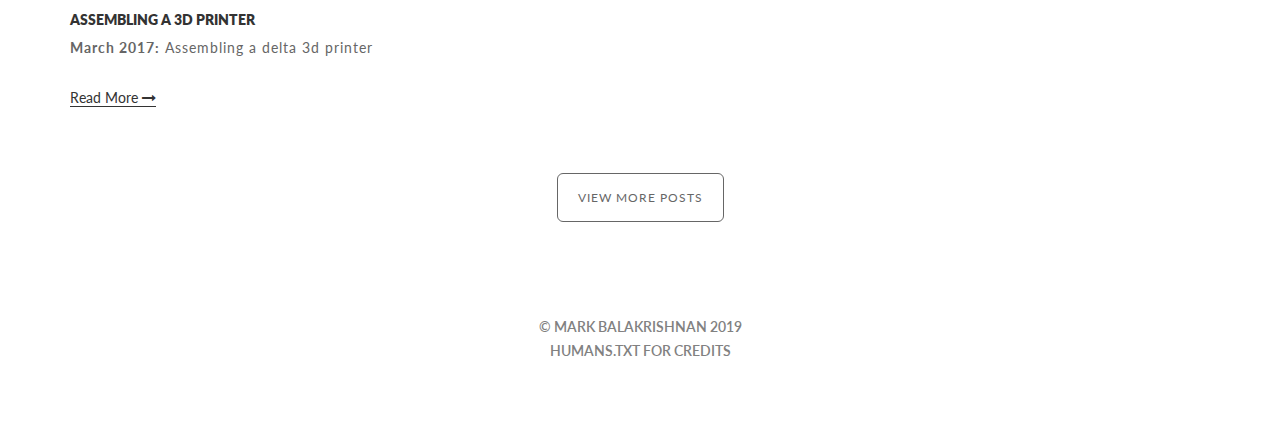
==== commit a9b7fb64: "telegram post interim link added" ====
--- a/index.html
+++ b/index.html
@@ -261,7 +261,7 @@
           <img src="img/Ethereum Telegram BOT.jpg" alt="Ethereum Telegram BOT example chat"/>
           <h2>TELEGRAM ETHEREUM PRICE BOT</h2>
           <p><b>December 2018:</b> Retrieves the spot ETH price and the (now defunct) "Kimchi premium". Written in Python (full post coming soon)</p>
-          <a href="">Read more <i class="fa fa-long-arrow-right"></i></a>
+          <a href="https://github.com/markbala/EtherPriceBotTelegram">Read more <i class="fa fa-long-arrow-right"></i></a>
         </div>
       </div>
       <div class="col-lg-4 col-md-4 col-sm-12">
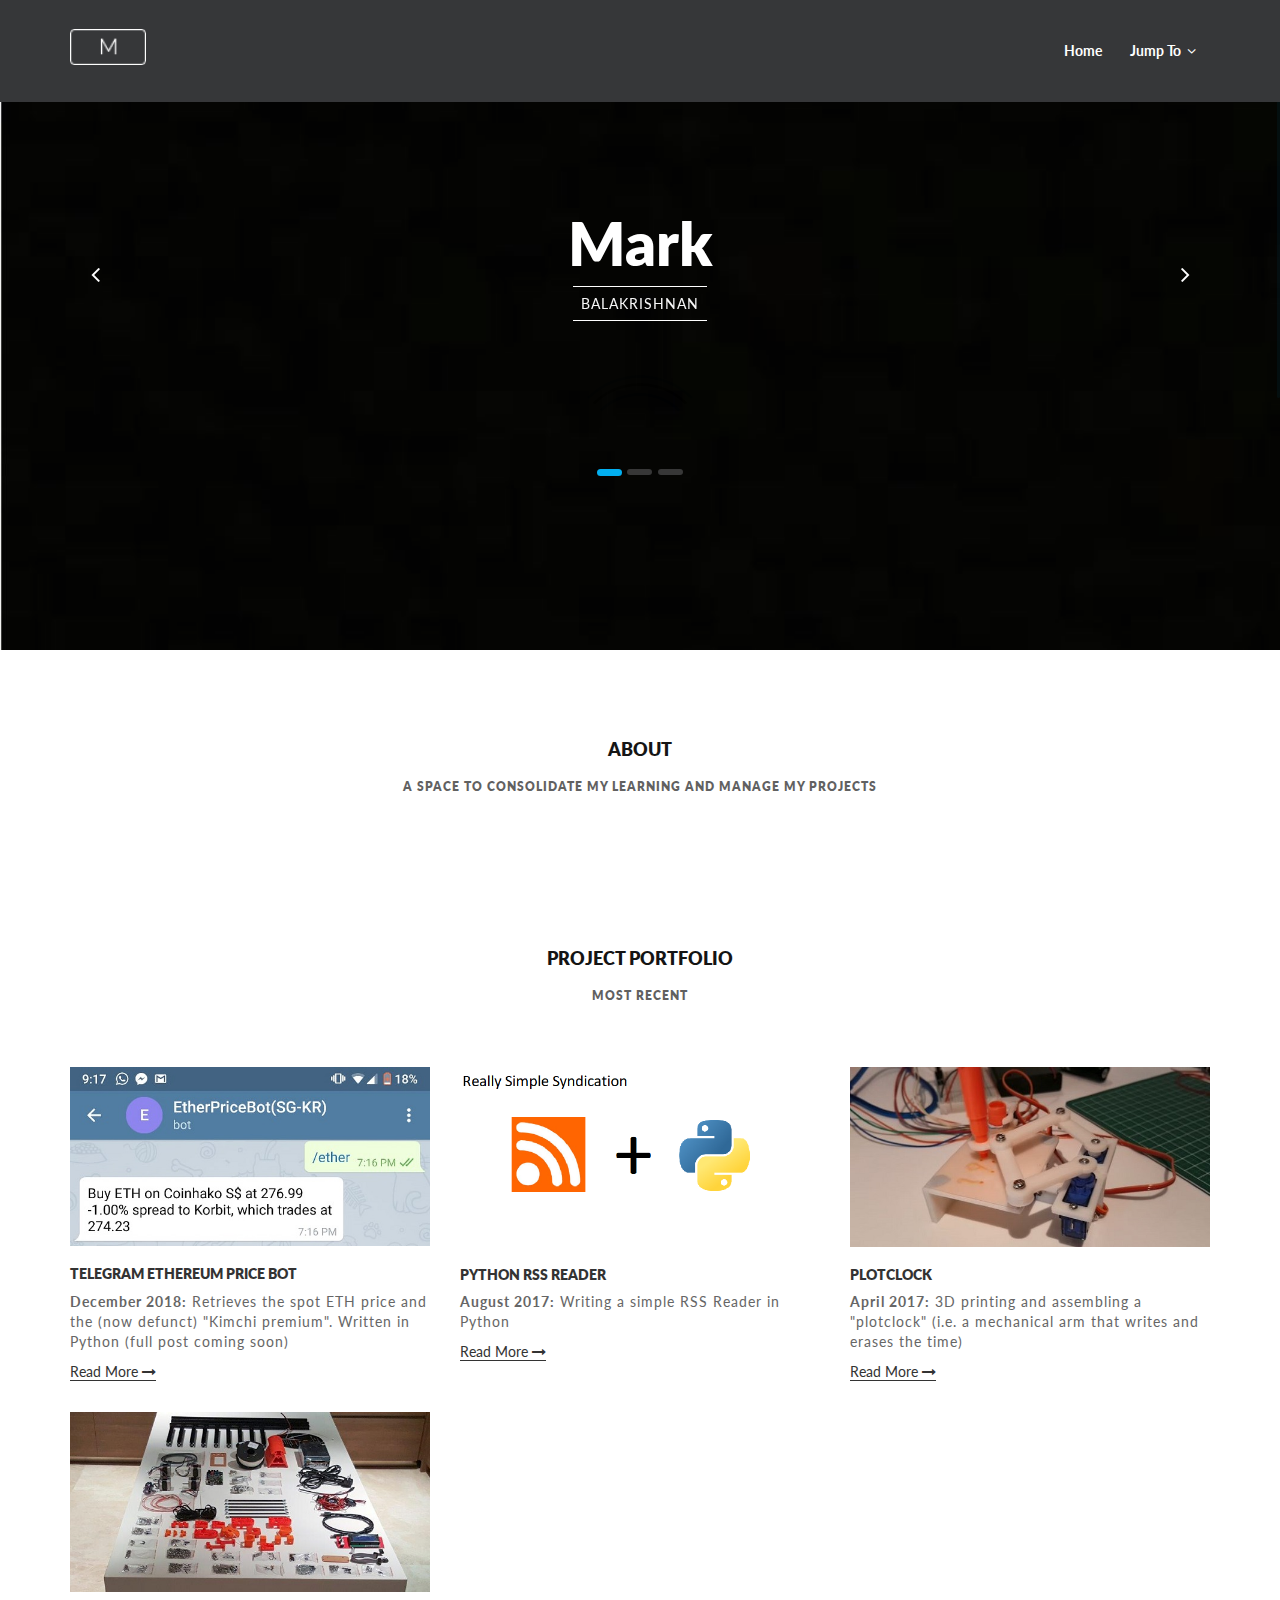
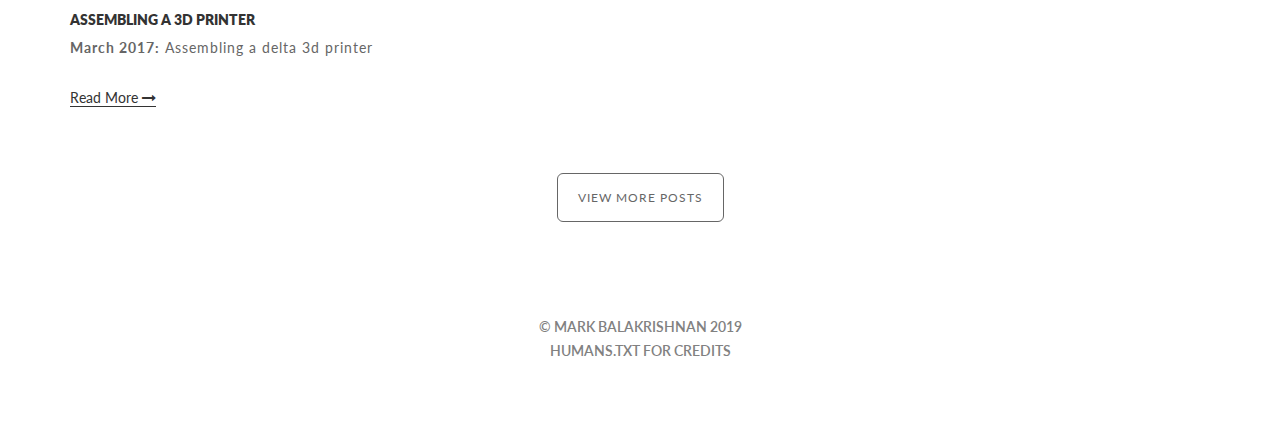
==== commit 453163ba: "bug fix" ====
--- a/index.html
+++ b/index.html
@@ -381,7 +381,7 @@
 
 <script src="js/isotope.pkgd.min.js"></script>
 <script src="js/bootstrap.min.js"></script>
-<script src="js/jquery-ui.js"></script>
+<!--<script src="js/jquery-ui.js"></script>-->
 <script src="js/appear.js"></script>
 <script src="js/jquery.counterup.min.js"></script>
 <script src="js/waypoints.min.js"></script>
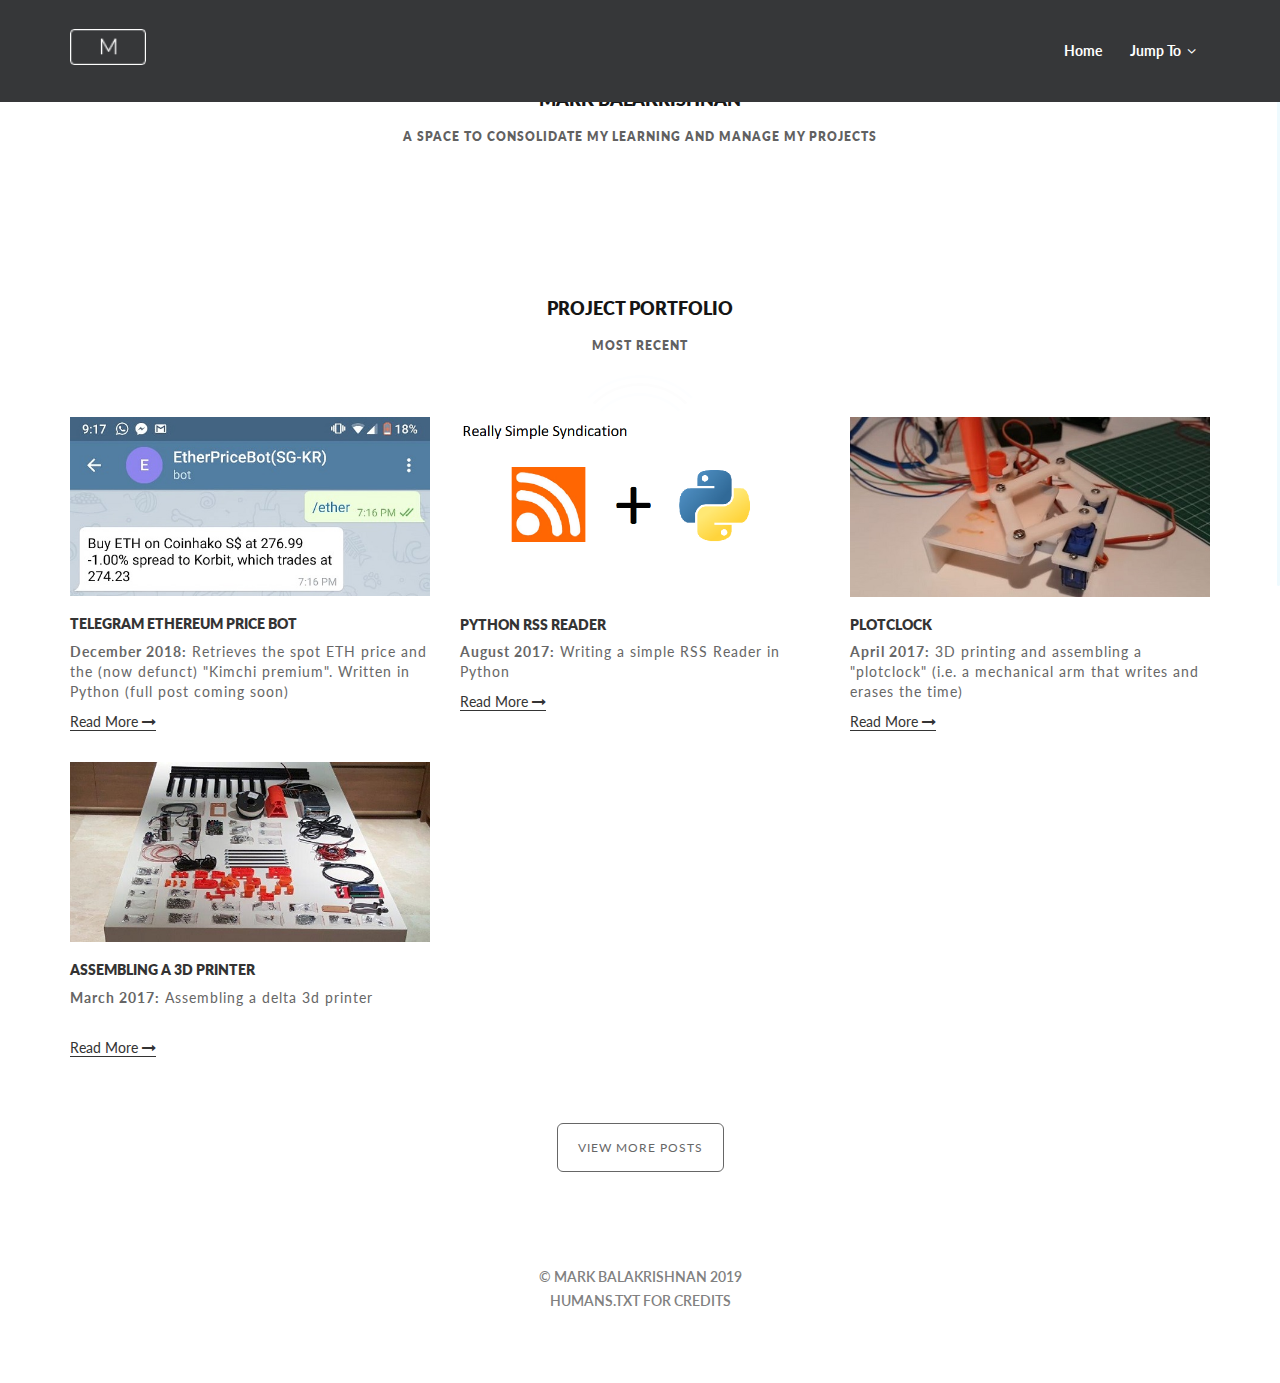
==== commit 69eaeafc: "Update index.html" ====
--- a/index.html
+++ b/index.html
@@ -41,7 +41,6 @@
         <!--[if lt IE 8]>
             <p class="browserupgrade">You are using an <strong>outdated</strong> browser. Please <a href="http://browsehappy.com/">upgrade your browser</a> to improve your experience.</p>
         <![endif]-->
-
 
 <!-- Start Header Section -->
 <header class="main_menu_sec navbar navbar-default navbar-fixed-top">
@@ -85,19 +84,20 @@
 <!-- End Header Section -->
 
 <!-- start slider Section -->
+<!--
 <section id="slider_sec">
 	<div class="container">
 		<div class="row">
 			<div class="slider">
 					<div id="carousel-example-generic" class="carousel slide" data-ride="carousel">
-				  <!-- Indicators -->
+				  --><!-- Indicators --><!--
 				  <ol class="carousel-indicators">
 					<li data-target="#carousel-example-generic" data-slide-to="0" class="active"></li>
 					<li data-target="#carousel-example-generic" data-slide-to="1"></li>
 					<li data-target="#carousel-example-generic" data-slide-to="2"></li>
 				  </ol>
 
-				  <!-- Wrapper for slides -->
+				  --><!-- Wrapper for slides --><!--
 				  <div class="carousel-inner" role="listbox">
 					<div class="item active">
 						<div class="wrap_caption">
@@ -125,7 +125,7 @@
 					</div>
 				  </div>
 
-				  <!-- Controls -->
+				  --><!-- Controls --><!--
 				  <a class="left left_crousel_btn" href="#carousel-example-generic" role="button" data-slide="prev">
 					<i class="fa fa-angle-left"></i>
 					<span class="sr-only">Previous</span>
@@ -139,6 +139,7 @@
 		</div>
 	</div>
 </section>
+-->
 <!-- End slider Section -->
 
 <!-- start about Section -->
@@ -147,7 +148,7 @@
 		<div class="row">
 			<div class="col-lg-12 col-md-12 col-sm-12 col-xs12 ">
 				<div class="title_sec">
-					<h1>ABOUT</h1>
+					<h1>MARK BALAKRISHNAN</h1>
 					<h2>A space to consolidate my learning and manage my projects</h2>
 				</div>
 			</div>
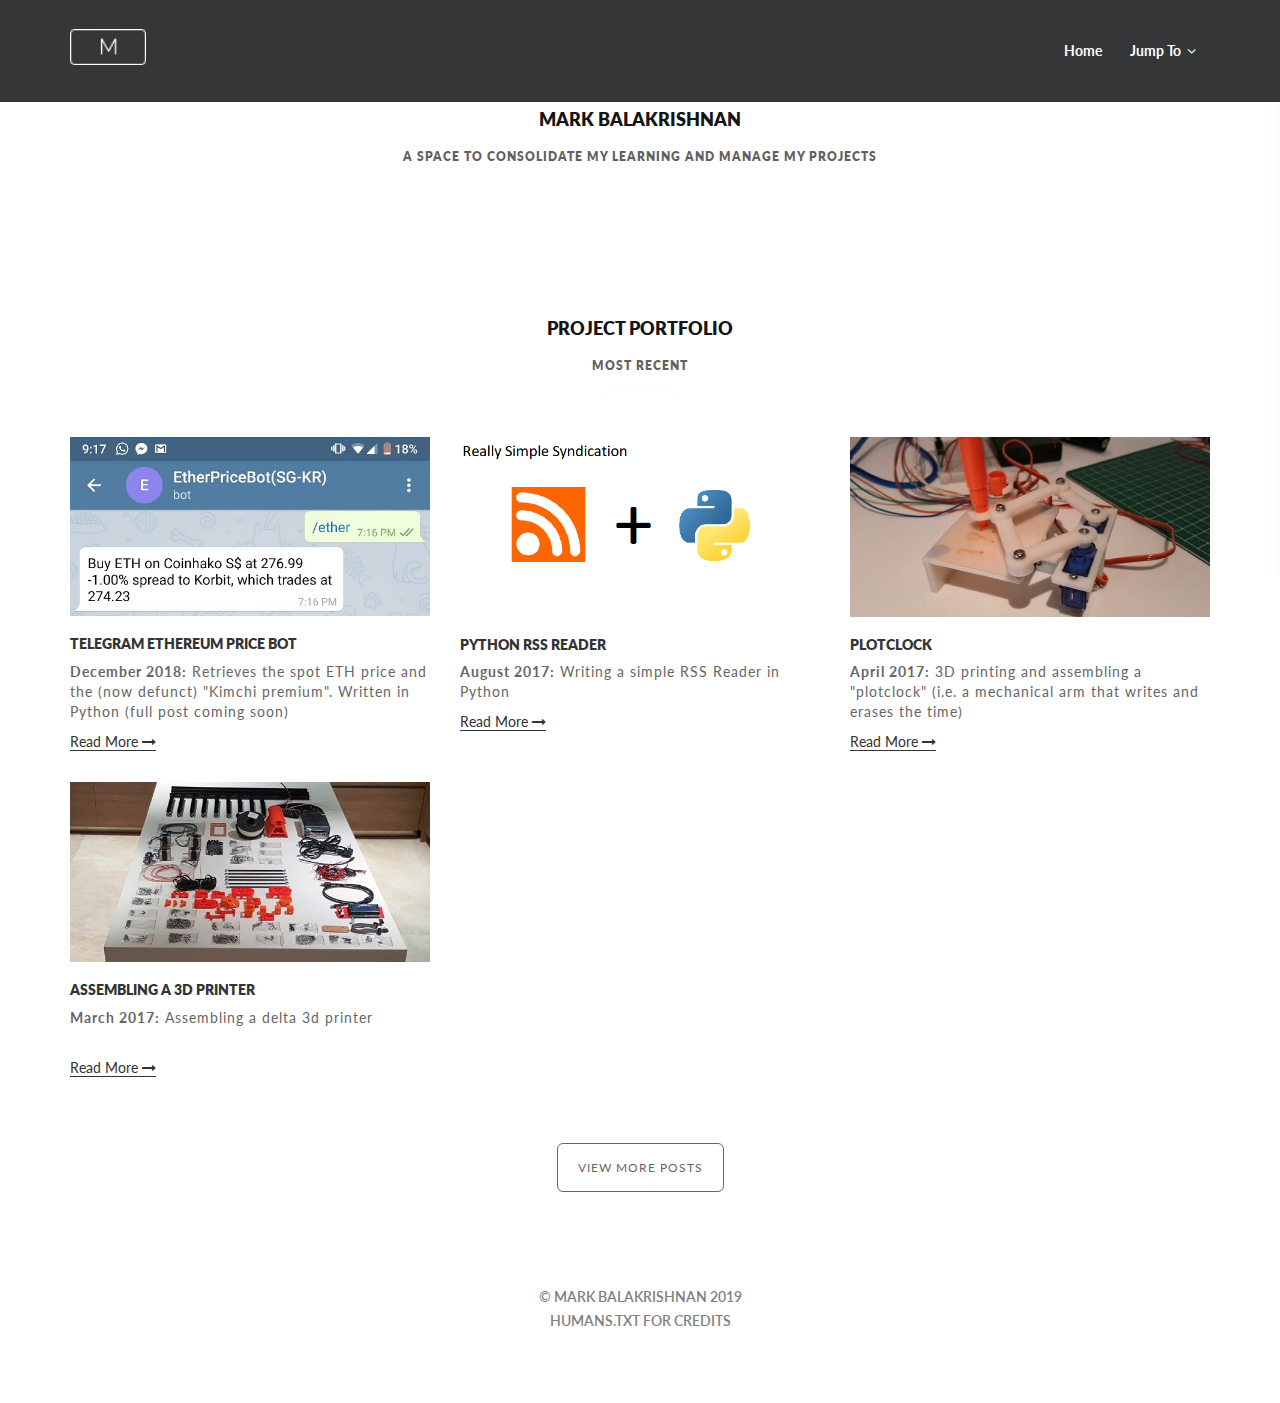
==== commit a60f3e7d: "Update index.html" ====
--- a/index.html
+++ b/index.html
@@ -148,6 +148,7 @@
 		<div class="row">
 			<div class="col-lg-12 col-md-12 col-sm-12 col-xs12 ">
 				<div class="title_sec">
+					<p>&emsp;</p>
 					<h1>MARK BALAKRISHNAN</h1>
 					<h2>A space to consolidate my learning and manage my projects</h2>
 				</div>
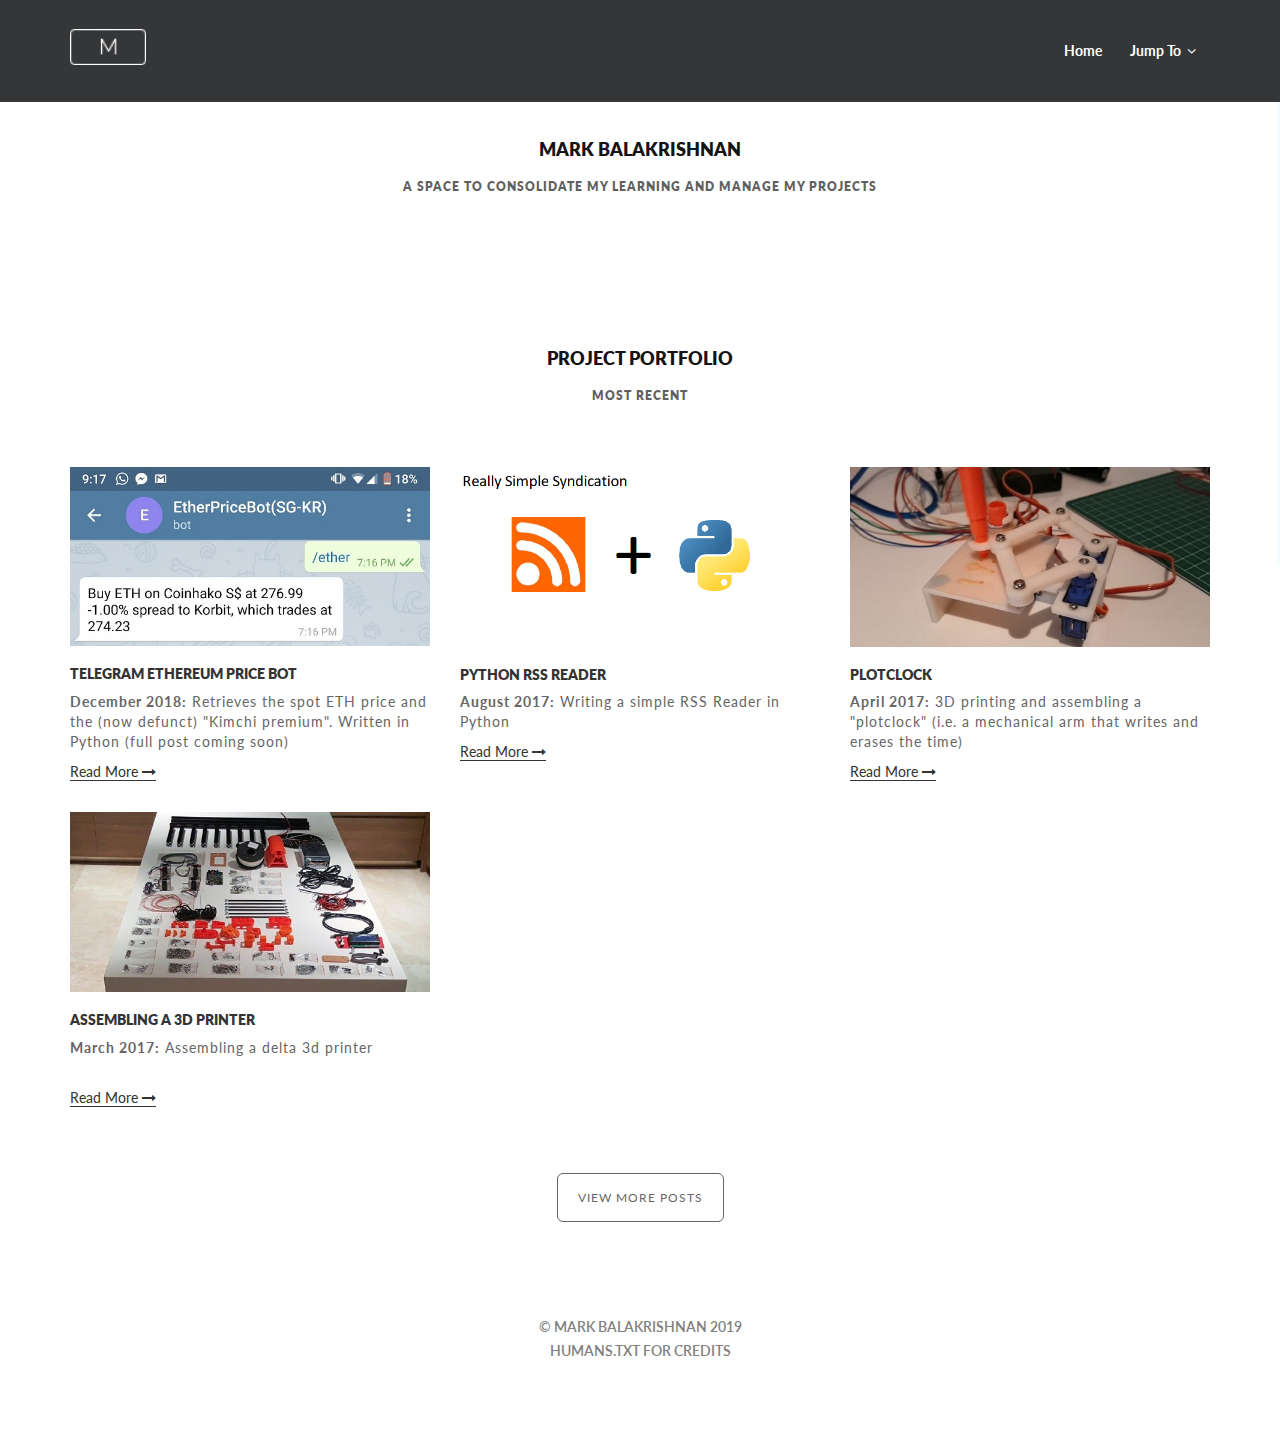
==== commit 06576974: "Update index.html" ====
--- a/index.html
+++ b/index.html
@@ -148,6 +148,7 @@
 		<div class="row">
 			<div class="col-lg-12 col-md-12 col-sm-12 col-xs12 ">
 				<div class="title_sec">
+					<p>&emsp;</p>
 					<p>&emsp;</p>
 					<h1>MARK BALAKRISHNAN</h1>
 					<h2>A space to consolidate my learning and manage my projects</h2>
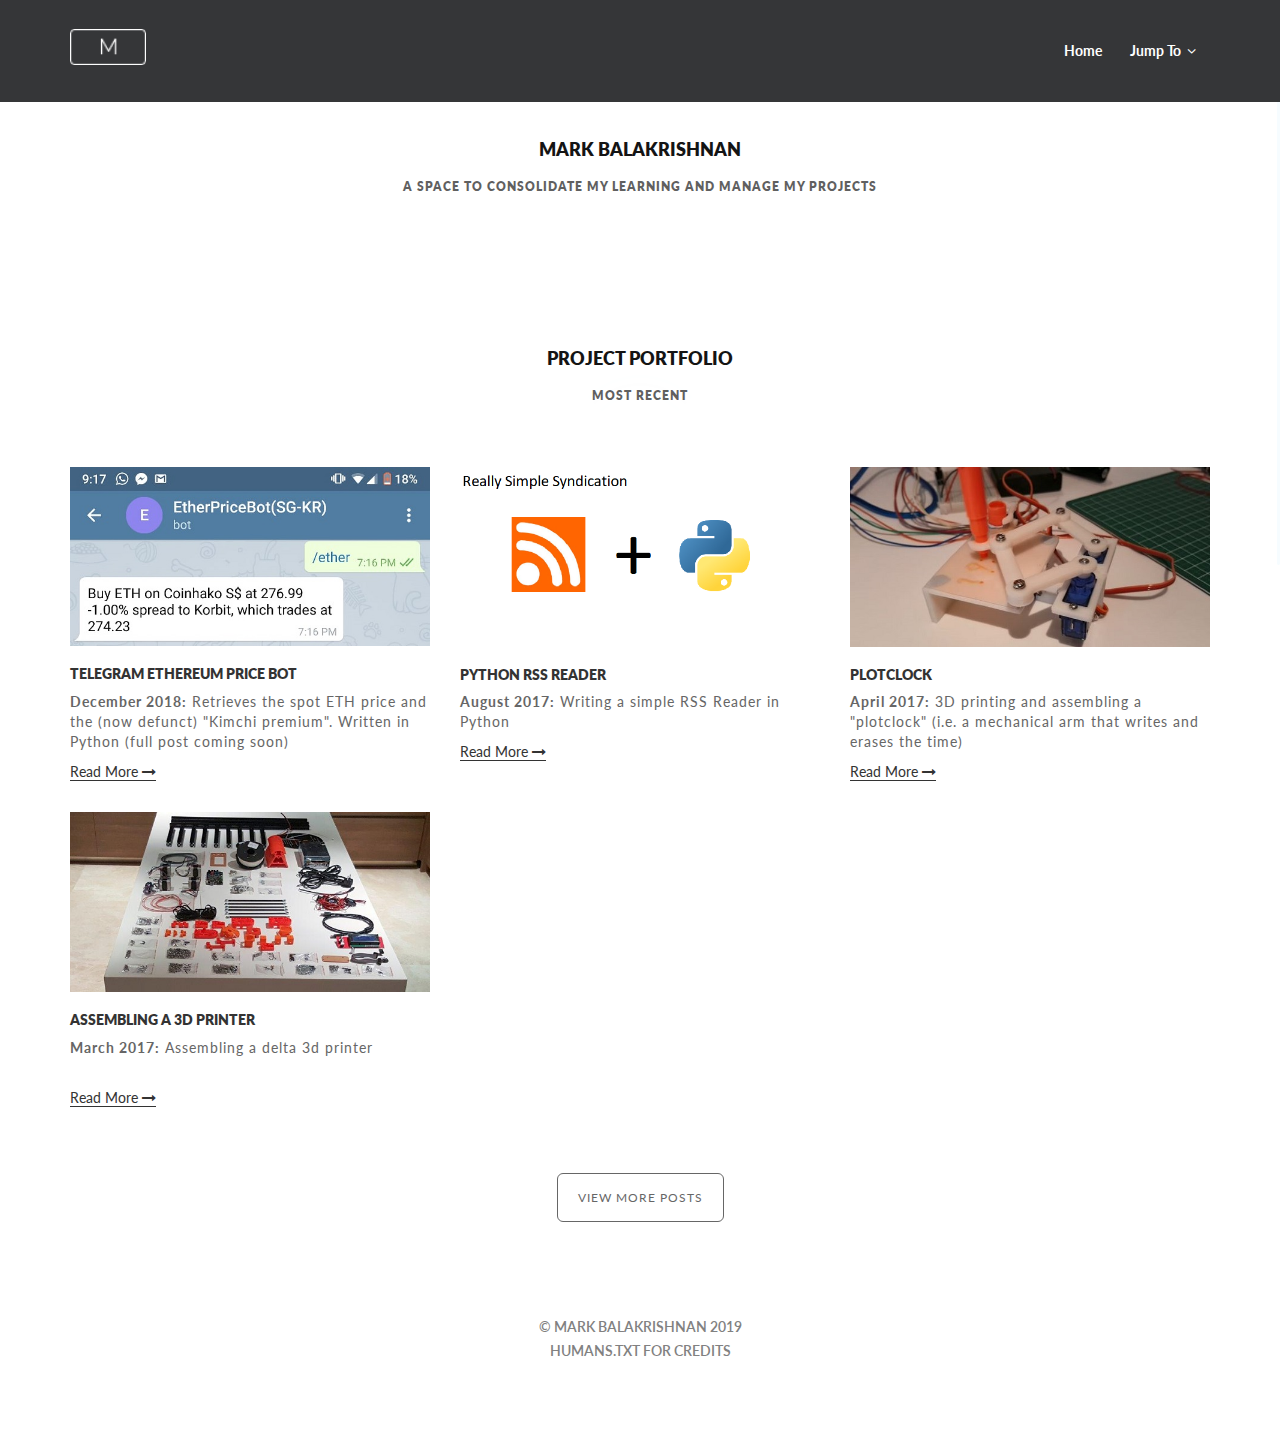
==== commit 5d5c84e8: "Update index.html" ====
--- a/index.html
+++ b/index.html
@@ -4,7 +4,7 @@
         <meta charset="utf-8">
         <meta http-equiv="x-ua-compatible" content="ie=edge">
         <title>Mark Balakrishnan</title>
-        <meta name="description" content="Mark Balakrishnan's website">
+        <meta name="description" content="Mark Balakrishnan / A space to consolidate my learning and manage my projects">
         <meta name="viewport" content="width=device-width, initial-scale=1">
 
         <link rel="apple-touch-icon" href="apple-touch-icon.png">
